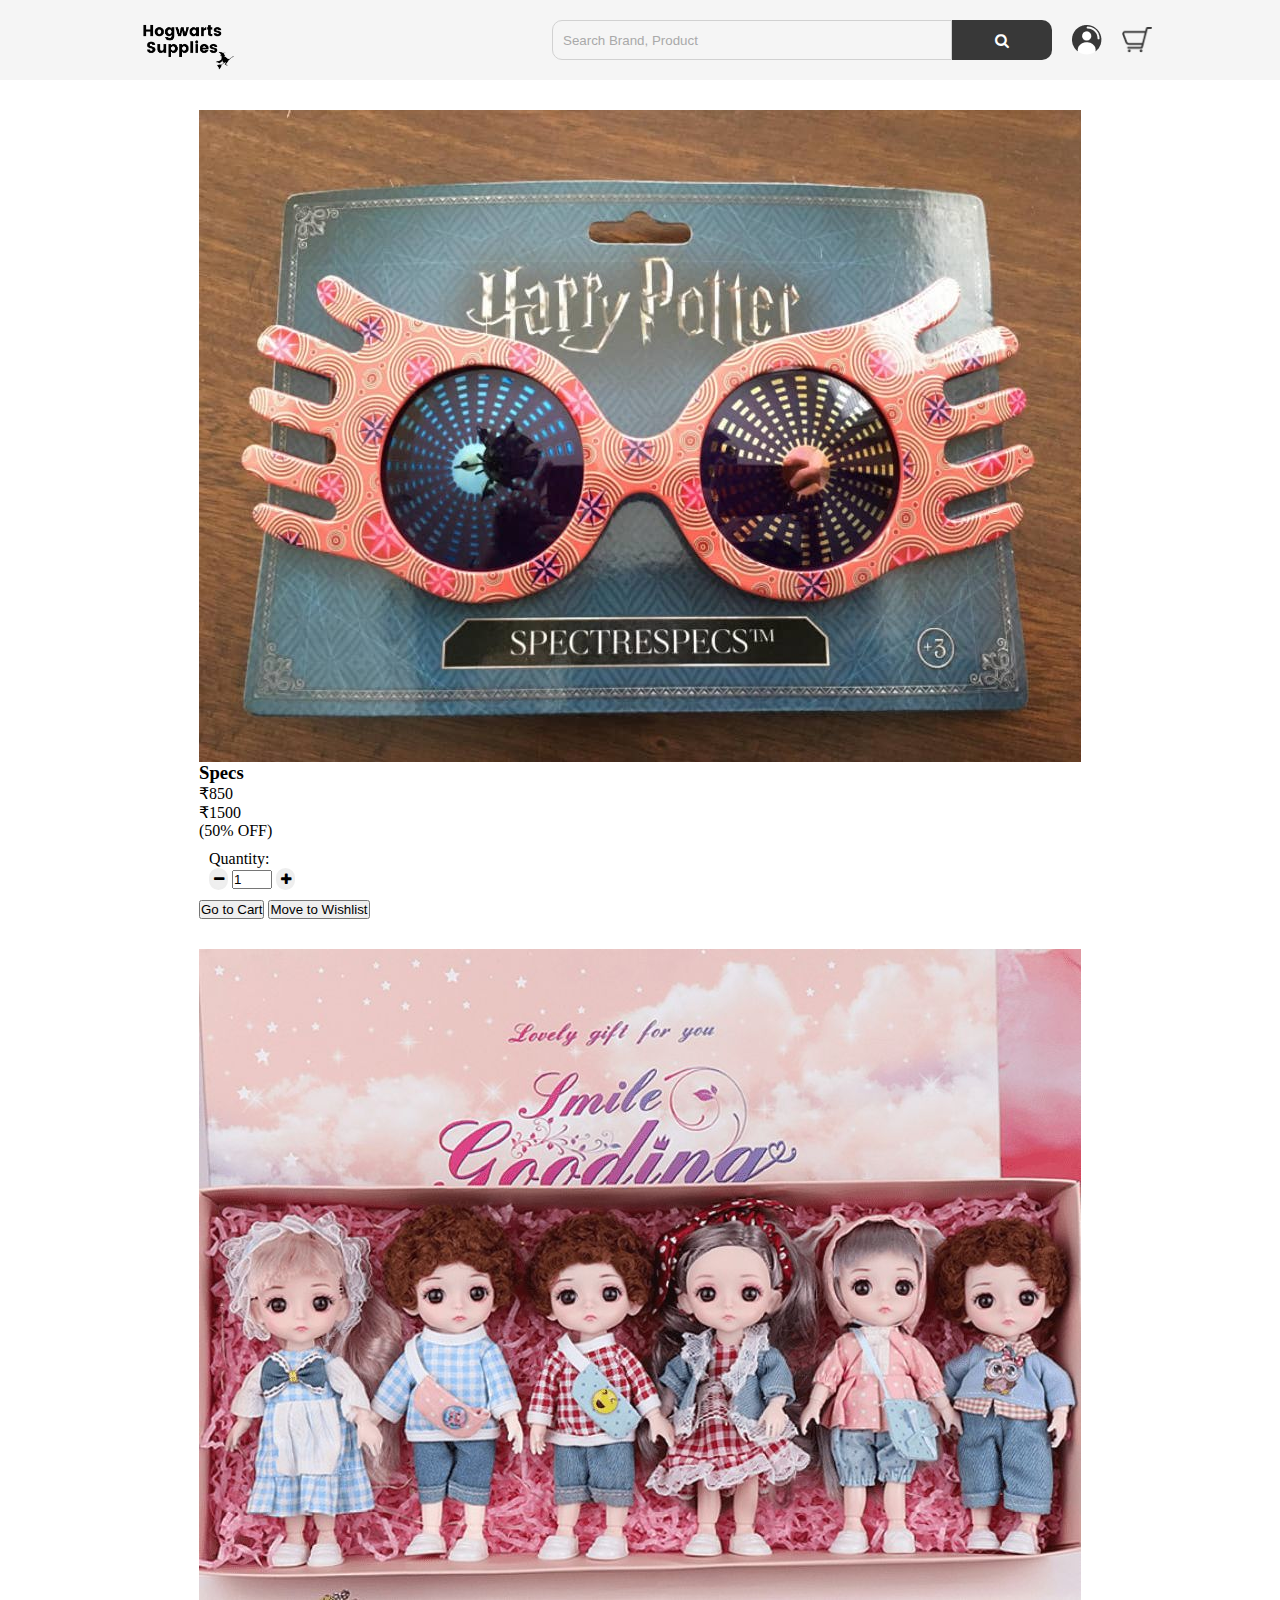
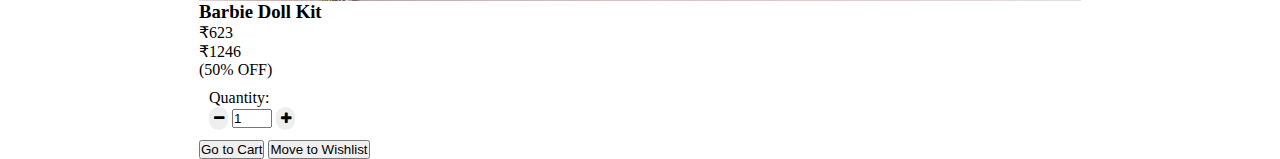
==== pages/cart.html @ 8a79e224 "Feat: added cart" ====
<html lang="en">
  <head>
    <meta charset="UTF-8" />
    <meta http-equiv="X-UA-Compatible" content="IE=edge" />
    <meta name="viewport" content="width=device-width, initial-scale=1.0" />
    <link rel="stylesheet" href="https://rapidui.vercel.app/docs.css" />
    <link
      rel="stylesheet"
      href="https://cdnjs.cloudflare.com/ajax/libs/font-awesome/4.7.0/css/font-awesome.min.css"
    />

    <link rel="stylesheet" href="../style/cart.css" />
    <title>Login</title>
  </head>
  <body>
    <nav class="navbar_container">
      <div class="navbar_main">
        <a href="/"
          ><img src="../assets/Hogwarts Supplies.png" class="brand-logo" alt=""
        /></a>
        <div class="nav-items">
          <div class="search">
            <input
              type="text"
              class="search-box"
              placeholder="search brand, product"
            />
            <button class="search-btn"><i class="fa fa-search"></i></button>
          </div>
          <a href="/pages/login.html"
            ><img src="../assets/user.png" alt=""
          /></a>
          <a href="#"><img src="../assets/cart.png" alt="" /></a>
        </div>
      </div>
    </nav>
    <div class="container">
      <div class="horizontal-container">
        <div class="card-horizontal">
          <img
            class="card-img horizontal-img"
            src="/assets/feature12.jpg"
            alt=" "
          />
          <div class="card-info">
            <div class="card-title">
              <div>
                <h3>Specs</h3>
              </div>
            </div>
            <div class="price">
              <p class="disc-price">₹850</p>
              <p class="actual-price">₹1500</p>
              <p class="price-percentage">(50% OFF)</p>
            </div>
            <div class="counter">
                <p>Quantity:</p>
                <button><i class="fa fa-minus"></i></button>
                <input type="number" value="1" min="1"></input>
                <button><i class="fa fa-plus"></i></button>
            </div>
            <button class="btn btn-primary add-cart">Go to Cart</button>
            <button class="btn btn-primary add-cart">Move to Wishlist</button>
          </div>
        </div>
      </div>
    </div>

    <div class="container">
        <div class="horizontal-container">
          <div class="card-horizontal">
            <img
              class="card-img horizontal-img"
              src="/assets/feature14.png"
              alt=" "
            />
            <div class="card-info">
              <div class="card-title">
                <div>
                  <h3>Barbie Doll Kit</h3>
                </div>
              </div>
              <div class="price">
                <p class="disc-price">₹623</p>
                <p class="actual-price">₹1246</p>
                <p class="price-percentage">(50% OFF)</p>
              </div>
              <div class="counter">
                  <p>Quantity:</p>
                  <button><i class="fa fa-minus"></i></button>
                  <input type="number" value="1" min="1"></input>
                  <button><i class="fa fa-plus"></i></button>
              </div>
              <button class="btn btn-primary add-cart">Go to Cart</button>
              <button class="btn btn-primary add-cart">Move to Wishlist</button>
            </div>
          </div>
        </div>
      </div>
  </body>
</html>
---- style/cart.css ----
@import url("/style/nav.css");

* {
  margin: 0;
  padding: 0;
  box-sizing: border-box;
  object-fit: contain;
}

.container {
  display: flex;
  justify-content: center;
  padding-top: 30px;
}
@media screen and (max-width: 760px) {
  .container {
    padding: 20px;
  }
}

.counter {
  padding: 10px;
}
.counter > input {
  width: 40px;
}

.counter > button {
  padding: 2.5px;
  justify-content: center;
  border: 2px solid #eee;
  cursor: pointer;
  border-radius: 10px;
}
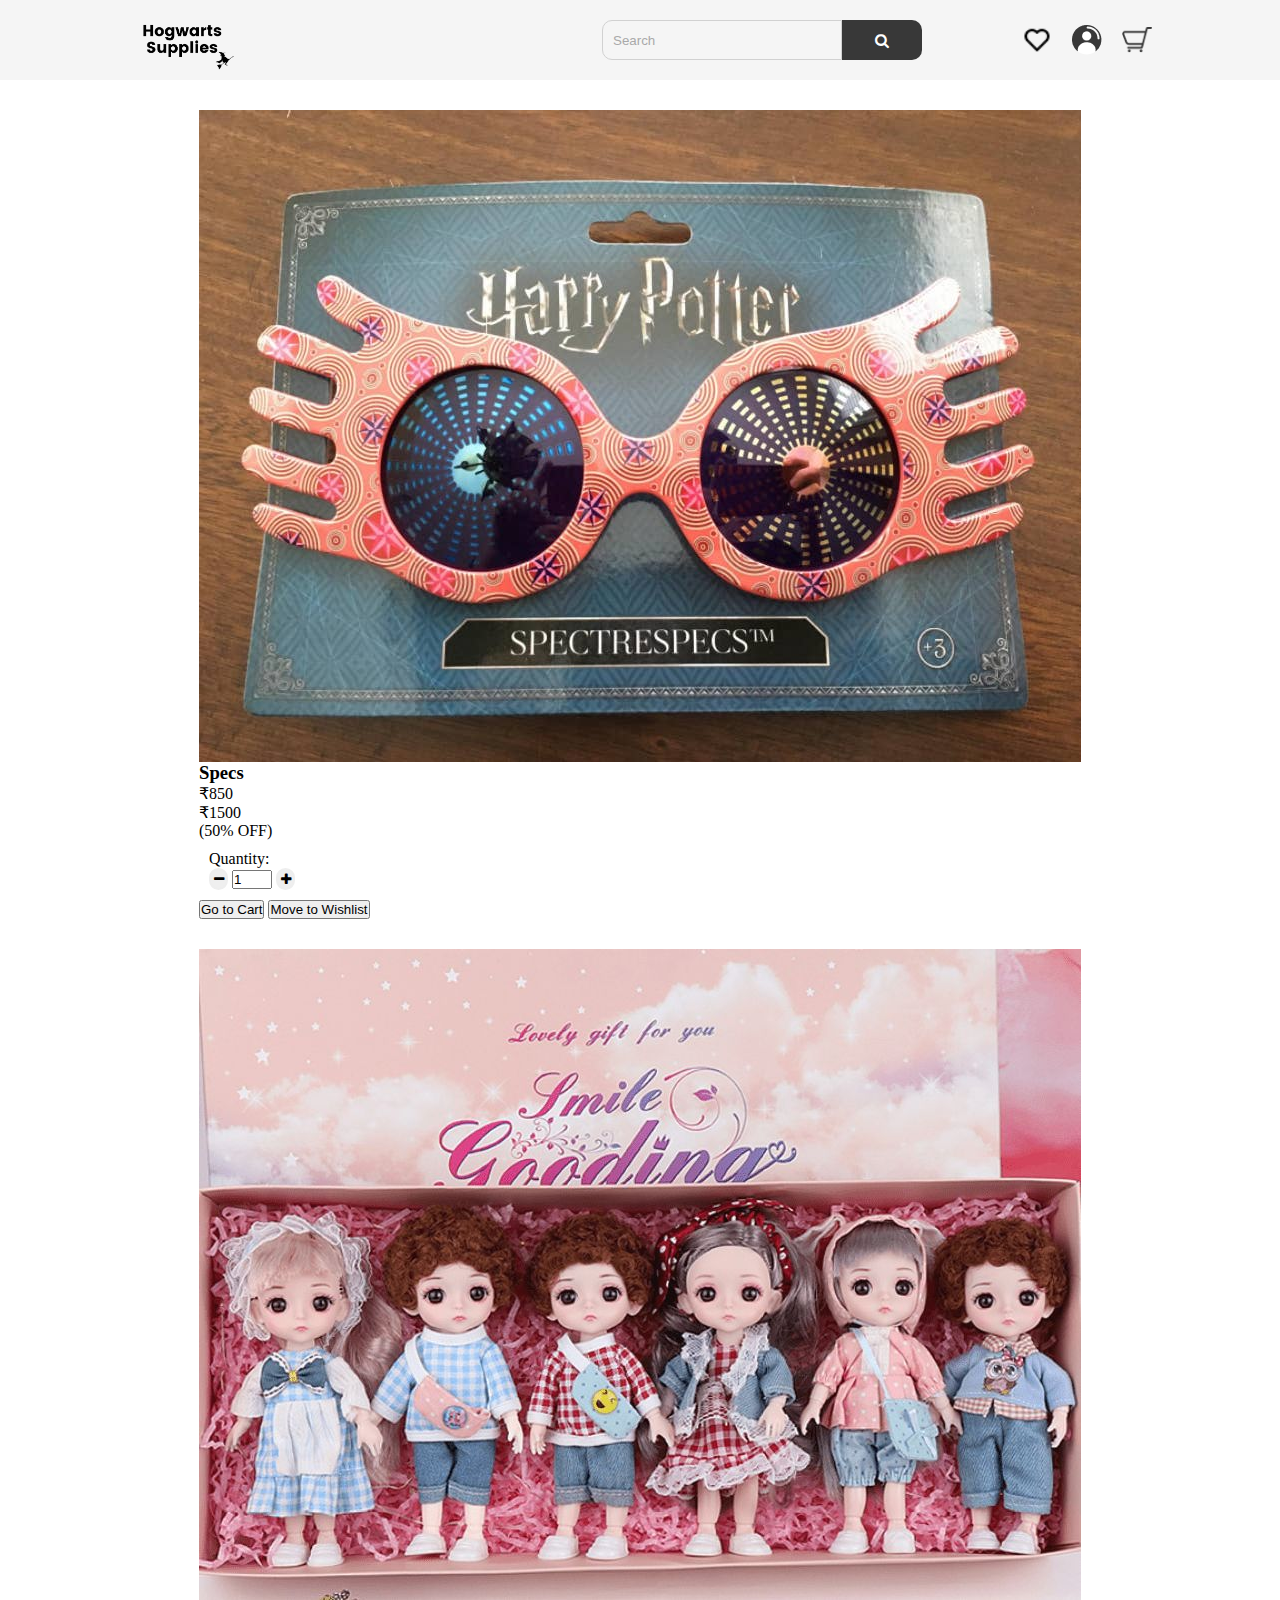
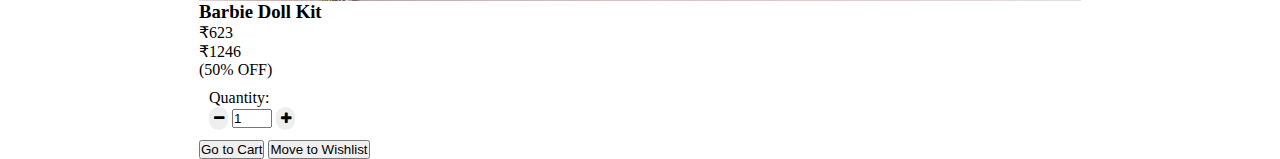
==== commit 9ac4cb7e: "Feat: added wishlist" ====
--- a/pages/cart.html
+++ b/pages/cart.html
@@ -10,27 +10,30 @@
     />
 
     <link rel="stylesheet" href="../style/cart.css" />
-    <title>Login</title>
+    <title>Cart</title>
   </head>
   <body>
     <nav class="navbar_container">
       <div class="navbar_main">
         <a href="/"
-          ><img src="../assets/Hogwarts Supplies.png" class="brand-logo" alt=""
+          ><img src="../assets/Hogwarts Supplies.png" class="brand-logo" alt="logo"
         /></a>
         <div class="nav-items">
           <div class="search">
             <input
               type="text"
               class="search-box"
-              placeholder="search brand, product"
+              placeholder="search"
             />
             <button class="search-btn"><i class="fa fa-search"></i></button>
           </div>
+          <a href="/pages/wishlist.html">
+            <img src="../assets/heart.png" alt="heart img" />
+          </a>
           <a href="/pages/login.html"
-            ><img src="../assets/user.png" alt=""
+            ><img src="../assets/user.png" alt="login img"
           /></a>
-          <a href="#"><img src="../assets/cart.png" alt="" /></a>
+          <a href="#"><img src="../assets/cart.png" alt="cart img" /></a>
         </div>
       </div>
     </nav>
@@ -40,18 +43,16 @@
           <img
             class="card-img horizontal-img"
             src="/assets/feature12.jpg"
-            alt=" "
+            alt="card"
           />
           <div class="card-info">
             <div class="card-title">
-              <div>
                 <h3>Specs</h3>
-              </div>
             </div>
             <div class="price">
-              <p class="disc-price">₹850</p>
-              <p class="actual-price">₹1500</p>
-              <p class="price-percentage">(50% OFF)</p>
+              <div class="disc-price">₹850</div>
+              <div class="actual-price">₹1500</div>
+              <div class="price-percentage">(50% OFF)</div>
             </div>
             <div class="counter">
                 <p>Quantity:</p>
@@ -72,7 +73,7 @@
             <img
               class="card-img horizontal-img"
               src="/assets/feature14.png"
-              alt=" "
+              alt="card"
             />
             <div class="card-info">
               <div class="card-title">
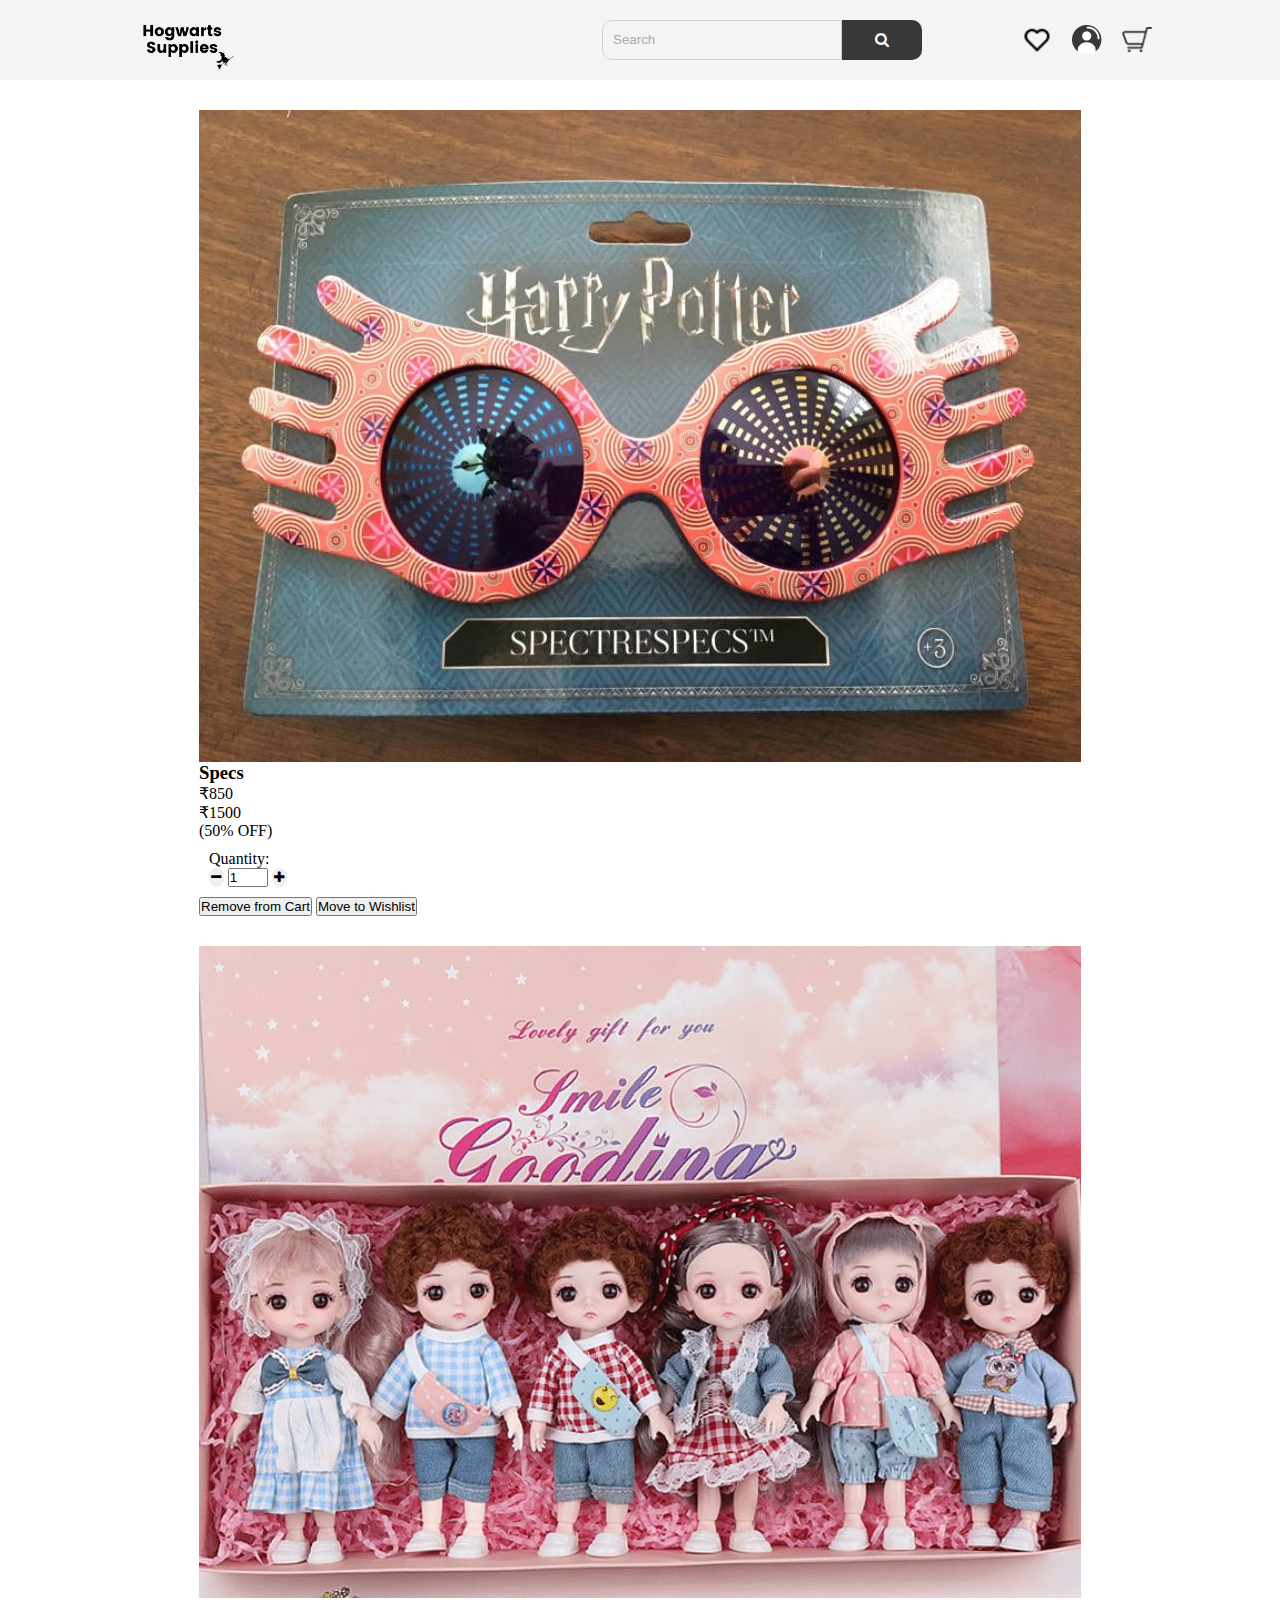
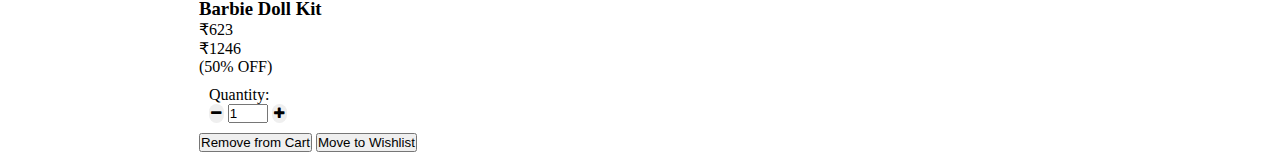
==== commit 6260952d: "small enhances with icons" ====
--- a/pages/cart.html
+++ b/pages/cart.html
@@ -60,7 +60,7 @@
                 <input type="number" value="1" min="1"></input>
                 <button><i class="fa fa-plus"></i></button>
             </div>
-            <button class="btn btn-primary add-cart">Go to Cart</button>
+            <button class="btn btn-primary add-cart">Remove from Cart</button>
             <button class="btn btn-primary add-cart">Move to Wishlist</button>
           </div>
         </div>
@@ -92,7 +92,7 @@
                   <input type="number" value="1" min="1"></input>
                   <button><i class="fa fa-plus"></i></button>
               </div>
-              <button class="btn btn-primary add-cart">Go to Cart</button>
+              <button class="btn btn-primary add-cart">Remove from Cart</button>
               <button class="btn btn-primary add-cart">Move to Wishlist</button>
             </div>
           </div>
--- a/style/cart.css
+++ b/style/cart.css
@@ -10,25 +10,26 @@
 .container {
   display: flex;
   justify-content: center;
-  padding-top: 30px;
+  padding-top: 1.875rem;
 }
-@media screen and (max-width: 760px) {
+@media screen and (max-width: 47.5rem) {
   .container {
-    padding: 20px;
+    padding: 1.25rem;
   }
 }
 
 .counter {
-  padding: 10px;
+  padding: 0.625rem;
 }
+
 .counter > input {
-  width: 40px;
+  width: 2.5rem;
 }
 
 .counter > button {
-  padding: 2.5px;
+  padding: 0.15rem;
   justify-content: center;
-  border: 2px solid #eee;
+  border: 2px solid var(--white-color);
   cursor: pointer;
-  border-radius: 10px;
+  border-radius: 0.625rem;
 }
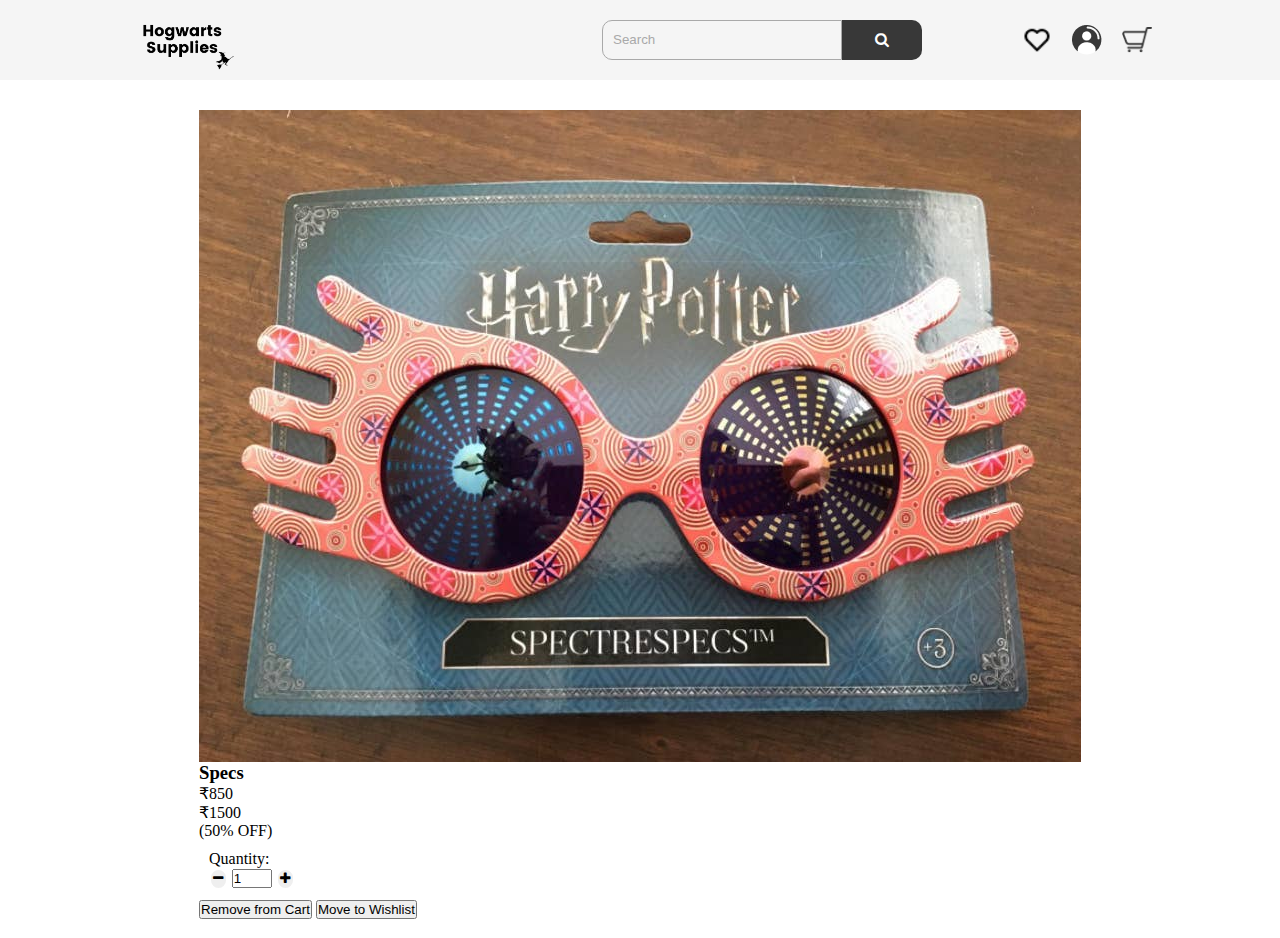
==== commit 7cc02c75: "fixes color variables" ====
--- a/pages/cart.html
+++ b/pages/cart.html
@@ -60,43 +60,32 @@
                 <input type="number" value="1" min="1"></input>
                 <button><i class="fa fa-plus"></i></button>
             </div>
-            <button class="btn btn-primary add-cart">Remove from Cart</button>
-            <button class="btn btn-primary add-cart">Move to Wishlist</button>
+            <button class="btn btn-success add-cart">Remove from Cart</button>
+            <button class="btn btn-success add-cart">Move to Wishlist</button>
           </div>
         </div>
       </div>
     </div>
-
-    <div class="container">
-        <div class="horizontal-container">
-          <div class="card-horizontal">
-            <img
-              class="card-img horizontal-img"
-              src="/assets/feature14.png"
-              alt="card"
-            />
-            <div class="card-info">
-              <div class="card-title">
-                <div>
-                  <h3>Barbie Doll Kit</h3>
-                </div>
-              </div>
-              <div class="price">
-                <p class="disc-price">₹623</p>
-                <p class="actual-price">₹1246</p>
-                <p class="price-percentage">(50% OFF)</p>
-              </div>
-              <div class="counter">
-                  <p>Quantity:</p>
-                  <button><i class="fa fa-minus"></i></button>
-                  <input type="number" value="1" min="1"></input>
-                  <button><i class="fa fa-plus"></i></button>
-              </div>
-              <button class="btn btn-primary add-cart">Remove from Cart</button>
-              <button class="btn btn-primary add-cart">Move to Wishlist</button>
-            </div>
-          </div>
+    <div class="summary-container">
+      <div class="summary">
+        <div class="summary-total-items"><span class="total-items"></span>Price Details</div>
+        <div class="summary-subtotal">
+          <div class="subtotal-title">Subtotal</div>
+          <div class="subtotal-value final-value">$130.00</div>
+        </div>
+        <div class="summary-total">
+          <div class="total-title">Discount</div>
+          <div class="total-value final-value">$-6</div>
+        </div>
+        <hr/>
+        <div class="summary-total">
+          <div class="total-title">Total</div>
+          <div class="total-value final-value">$130.00</div>
+        </div>
+        <div class="summary-checkout">
+          <button class="checkout-cta">Go to Secure Checkout</button>
         </div>
       </div>
+    </div>
   </body>
 </html>
--- a/style/cart.css
+++ b/style/cart.css
@@ -5,6 +5,13 @@
   padding: 0;
   box-sizing: border-box;
   object-fit: contain;
+}
+
+:root{
+  --white-color: #ffff;
+  --light-border: #aaa;
+  --black: #111;
+  --green: #26bd65;
 }
 
 .container {
@@ -33,3 +40,47 @@
   cursor: pointer;
   border-radius: 0.625rem;
 }
+
+.summary {
+  background-color: var(--white-color);
+  border: 1px solid var(--light-border);
+  padding: 1rem;
+  position: fixed;
+  width: 300px;
+}
+
+.summary-total-items {
+  color: var(--light-border);
+  font-size: 1.5rem;
+  text-align: center;
+}
+
+.subtotal-title,
+.subtotal-value,
+.total-title,
+.total-value {
+  color: var(--black);
+  float: left;
+  width: 50%;
+  padding: 5px;
+}
+
+.summary-container {
+  display: flex;
+  justify-content: center;
+  padding-top: 1.2rem;
+}
+
+.checkout-cta {
+  padding: 10px;
+  display: flex;
+  justify-content: center;
+  color: var(--white-color);
+  background: var(--green);
+  border-radius: 2px;
+  font-size: 1rem;
+  cursor: pointer;
+  border-radius: 5px;
+  font-family: Arial, Helvetica, sans-serif;
+  border: none;
+}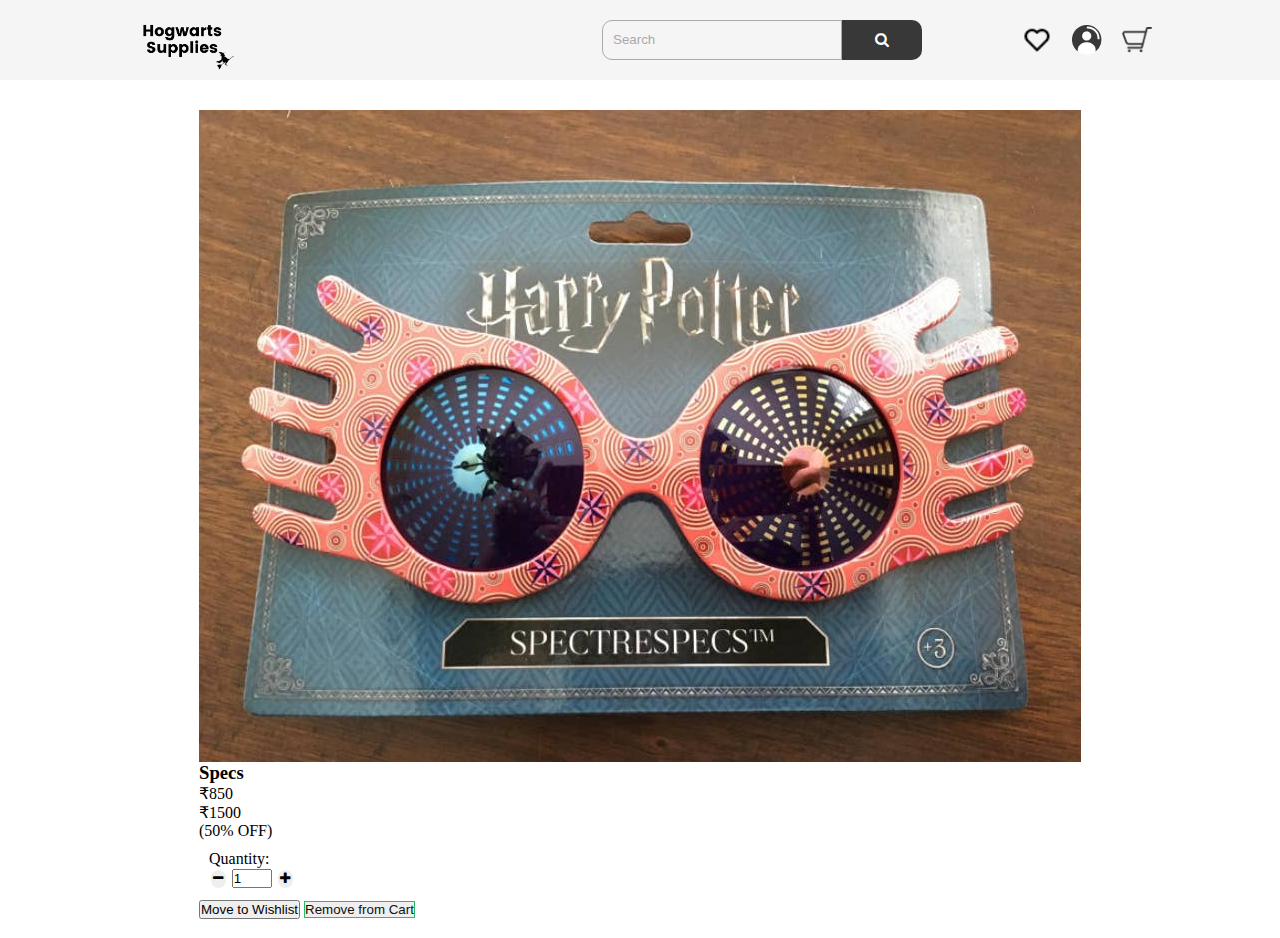
==== commit 2bdb42eb: "Minor changes & enhancements" ====
--- a/pages/cart.html
+++ b/pages/cart.html
@@ -60,8 +60,8 @@
                 <input type="number" value="1" min="1"></input>
                 <button><i class="fa fa-plus"></i></button>
             </div>
-            <button class="btn btn-success add-cart">Remove from Cart</button>
             <button class="btn btn-success add-cart">Move to Wishlist</button>
+            <button class="btn btn-secondary add-cart">Remove from Cart</button>
           </div>
         </div>
       </div>
--- a/style/cart.css
+++ b/style/cart.css
@@ -7,11 +7,12 @@
   object-fit: contain;
 }
 
-:root{
+:root {
   --white-color: #ffff;
   --light-border: #aaa;
   --black: #111;
   --green: #26bd65;
+  --dank-green: #377953;
 }
 
 .container {
@@ -19,6 +20,7 @@
   justify-content: center;
   padding-top: 1.875rem;
 }
+
 @media screen and (max-width: 47.5rem) {
   .container {
     padding: 1.25rem;
@@ -83,4 +85,22 @@
   border-radius: 5px;
   font-family: Arial, Helvetica, sans-serif;
   border: none;
+}
+
+.checkout-cta:hover {
+  background-color: var(--dank-green);
+}
+
+.btn.btn-success:hover {
+  background-color: var(--dank-green);
+}
+
+.btn.btn-secondary{
+  color: var(--black);
+  border: 1px solid var(--green);
+}
+
+.btn.btn-secondary:hover{
+  color: var(--white-color);
+  background-color: var(--green);
 }